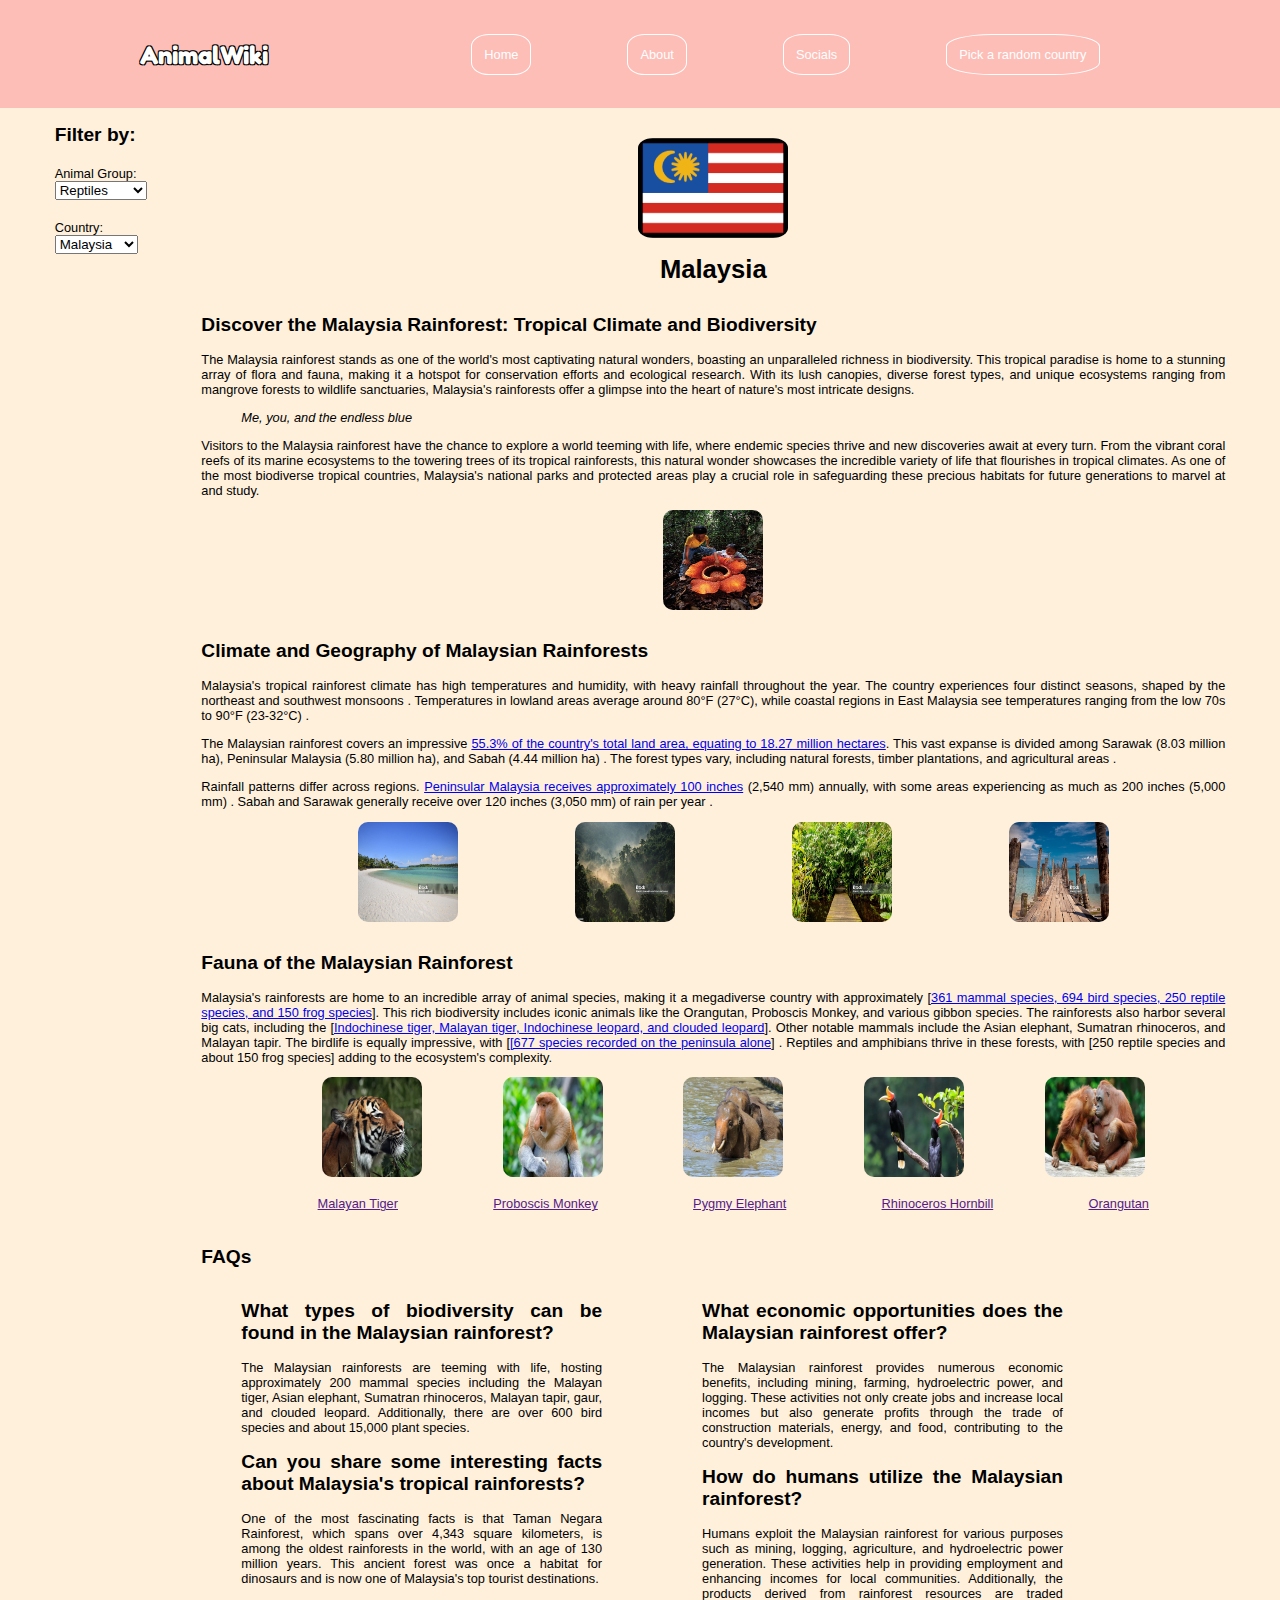
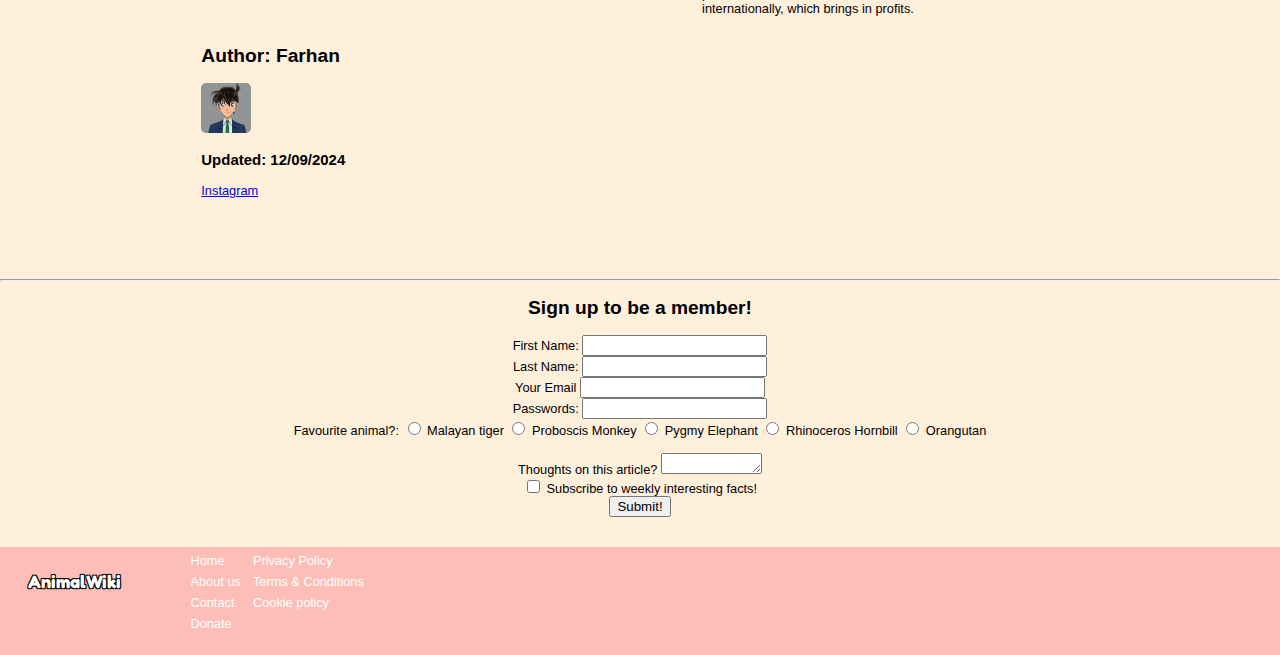
==== index.html @ 7eade527 "Update index.html" ====
<!DOCTYPE html>
<html lang="en">
<head>
    <link rel="stylesheet" href="styles.css">
    <script src="app.js"></script>
    <link href="https://fonts.googleapis.com/css2?family=Fredoka+One&display=swap" rel="stylesheet">
    <meta charset="UTF-8">
    <meta name="viewport" content="width=device-width, initial-scale=1.0">
    <!-- Website title -->
    <title>Malaysia's Amazing animals</title>
</head>
<body>
        <header id="main-header">
        <!-- contentpage -->
         <h1 id="logo">AnimalWiki</h1>
         <!-- <nav>
            <ul>
                <li>
                    <a href="">Home</a>
                </li>
                <li>
                    <a href="">About</a>
                </li>
                <li>
                    <a href="">Socials</a>
                </li>
            </ul>
         </nav> -->
         <nav>
            <ul id="nav-ul">
                <li><a href="" class="navbut">Home</a></li>
                <li><a href="" class="navbut">About</a></li>
                <li><a href="" class="navbut">Socials</a></li>
                <li><a href="" class="navbut">Pick a random country</a></li>
            </ul>
         </nav>
    </header>
    <main>
        <div id="main-content">
            <aside>
                <section>
                    <h2>Filter by:</h2>
                </section>
                <section id="sectionAG">
                    <!-- Filter by Animal group -->
                    <label for="AG">Animal Group:</label>
                    <select name="AG" id="AG">
                        <option value="Reptiles">Reptiles</option>
                        <option value="Mammals">Mammals</option>
                        <option value="Amphibians">Amphibians</option>
                        <option value="Birds">Birds</option>
                        <option value="Fish">Fish</option>
                    </select>
                </section>
                <section id="sectioncountries">
                    <!-- Filter by country -->
                    <label for="country">Country:</label>
                    <select name="country" id="countries">
                        <option value="Malaysia">Malaysia</option>
                        <option value="Indonesia">Indonesia</option>
                        <option value="Thailand">Thailand</option>
                        <option value="Cambodia">Cambodia</option>
                        <option value="Philipines">Philipines</option>
                    </select>
                </section>
            </aside>
            <div id="linebr">
                <header id="flagsection">
                    <img src="myflag.png" alt="Malaysian Flag" style="height: 100px;" width="150px" class="Flag">
                    <header>
                        <h1 id="Country">
                            Malaysia
                        </h1>
                    </header>
                </header>
                <!-- art1 -->
          <article id="art1">
              <header>
                  <!-- Article's header goes here -->
                  <h2> Discover the Malaysia Rainforest: Tropical Climate and Biodiversity </h2>
              </header>
              <main>
                  <!-- main -->
                   <p>The Malaysia rainforest stands as one of the world's most captivating natural wonders, boasting an unparalleled richness
                in biodiversity. This tropical paradise is home to a stunning array of flora and fauna, making it a hotspot for
                conservation efforts and ecological research. With its lush canopies, diverse forest types, and unique ecosystems
                ranging from mangrove forests to wildlife sanctuaries, Malaysia's rainforests offer a glimpse into the heart of nature's
                most intricate designs.</p>
                   <blockquote>
                      <cite> Me, you, and the endless blue </cite>
                   </blockquote>
                   <p>Visitors to the Malaysia rainforest have the chance to explore a world teeming with life, where endemic species thrive and new discoveries await at every turn. From the vibrant coral reefs of its marine ecosystems to the towering trees of its tropical rainforests, this natural wonder showcases the incredible variety of life that flourishes in tropical climates. As one of the most biodiverse tropical countries, Malaysia's national parks and protected areas play a crucial role in safeguarding these precious habitats for future generations to marvel at and study.</p>

                   <img src="rafflesia.jpg" alt="A pic of a rafflesia flower between two kids" class="rafflesia">
              </main>
          </article>
          <!-- art2 -->
          <article id="art2">
              <header>
                  <!-- Article's header goes here -->
                  <h2> Climate and Geography of Malaysian Rainforests </h2>
              </header>
              <main>
                  <!-- main -->
                   <p>Malaysia's tropical rainforest climate has high temperatures and humidity, with heavy rainfall throughout the year. The country experiences four distinct seasons, shaped by the northeast and southwest monsoons . Temperatures in lowland areas average around 80°F (27°C), while coastal regions in East Malaysia see temperatures ranging from the low 70s to 90°F (23-32°C) .</p>
                   <p>The Malaysian rainforest covers an impressive <a href="https://www.timbertradeportal.com/en/malaysia/78/country-context" target="_blank">55.3% of the country's total land area, equating to 18.27 million hectares</a>. This vast expanse is divided among Sarawak (8.03 million ha), Peninsular Malaysia (5.80 million ha), and Sabah (4.44 million ha) . The forest types vary, including natural forests, timber plantations, and agricultural areas .</p>
                   <p>Rainfall patterns differ across regions. <a href="https://www.britannica.com/place/Malaysia/Climate" target="_blank">Peninsular Malaysia receives approximately 100 inches</a> (2,540 mm) annually, with some areas experiencing as much as 200 inches (5,000 mm) . Sabah and Sarawak generally receive over 120 inches (3,050 mm) of rain per year .</p>
                   <ul id="pics">
                    <img src="beach.jpg" alt="Pic of a beach in Malaysia" style="height:100px;" width=100px" class="beach">
                    <img src="forest.jpg" alt="Pic of forest in Malaysia" style="height:100px;" width=100px" class="forest">
                    <img src="walkway.jpg" alt="Pic of a walkway to a beach in Malaysia" style="height:100px;" width=100px" class="walkway">
                    <img src="jetty.jpg" alt="Pic of jetty in Malaysia" style="height:100px;" width=100px" class="jetty">
                   </ul>
              </main>
          </article>
          <!-- art3 -->
          <article id="art3">
              <header>
                  <!-- Article's header goes here -->
                  <h2> Fauna of the Malaysian Rainforest </h2>
              </header>
              <main>
                  <!-- main -->
                   <p>Malaysia's rainforests are home to an incredible array of animal species, making it a megadiverse country with approximately [<a href="https://en.wikipedia.org/wiki/Wildlife_of_Malaysia" target="_blank">361 mammal species, 694 bird species, 250 reptile species, and 150 frog species</a>]. This rich biodiversity includes iconic animals like the Orangutan, Proboscis Monkey, and various gibbon species. The rainforests also harbor several big cats, including the [<a href="https://en.wikipedia.org/wiki/Wildlife_of_Malaysia" target="_blank">Indochinese tiger, Malayan tiger, Indochinese leopard, and clouded leopard</a>]. Other notable mammals include the Asian elephant, Sumatran rhinoceros, and Malayan tapir. The birdlife is equally impressive, with [<a href="https://en.wikipedia.org/wiki/Wildlife_of_Malaysia" target="_blank">[677 species recorded on the peninsula alone</a>] . Reptiles and amphibians thrive in these forests, with [250 reptile species and about 150 frog species] adding to the ecosystem's complexity.</p>
                   <ul id="fauna">
                    <img src="malayan_tiger.jpg" alt="Pic of the malayan tiger" style="height:100px;" width=100px" class="beach">
                    <img src="proboscis_monkey.png" alt="Pic of a proboscis monkey in Malaysia" style="height:100px;" width=100px" class="forest">
                    <img src="pygmy_elephants.jpg" alt="Pic of a pygmy elephant in Malaysia" style="height:100px;" width=100px" class="walkway">
                    <img src="rhinoceros_hornbill.jpg" alt="Pic of rhinoceros hornbills in Malaysia" style="height:100px;" width=100px" class="jetty">
                    <img src="orangutan.jpg" alt="Pic of an orangutan in Malaysia" style="height:100px;" width=100px" class="jetty">
                   </ul>
                   <nav>
                    <ul id="fauna-ul">
                        <li><a href="" class="Malayan Tiger">Malayan Tiger</a></li>
                        <li><a href="" class="Proboscis Monkey">Proboscis Monkey</a></li>
                        <li><a href="" class="Pygmy Elephant">Pygmy Elephant</a></li>
                        <li><a href="" class="Rhinoceros Hornbill">Rhinoceros Hornbill</a></li>
                        <li><a href="" class="Orangutan">Orangutan</a></li>
                    </ul>
                 </nav>
              </main>
              <!-- art4 -->
          <article id="art4">
            <section>
                <header>
                <!-- Article's header goes here -->
                <h2> FAQs </h2>
            </header>
            <main>
                <!-- main -->
                 <ul id="FAQ">
                    <div>
                    <h2>What types of biodiversity can be found in the Malaysian rainforest?</h2>
                 <p>The Malaysian rainforests are teeming with life, hosting approximately 200 mammal species including the Malayan tiger, Asian elephant, Sumatran rhinoceros, Malayan tapir, gaur, and clouded leopard. Additionally, there are over 600 bird species and about 15,000 plant species.</p>
                 <h2>Can you share some interesting facts about Malaysia's tropical rainforests?</h2>
                 <p>One of the most fascinating facts is that Taman Negara Rainforest, which spans over 4,343 square kilometers, is among the oldest rainforests in the world, with an age of 130 million years. This ancient forest was once a habitat for dinosaurs and is now one of Malaysia's top tourist destinations.</p>
                    </div>
                    <div>
                    <h2>What economic opportunities does the Malaysian rainforest offer?</h2>
                 <p>The Malaysian rainforest provides numerous economic benefits, including mining, farming, hydroelectric power, and logging. These activities not only create jobs and increase local incomes but also generate profits through the trade of construction materials, energy, and food, contributing to the country's development.</p>
                 <h2>How do humans utilize the Malaysian rainforest?</h2>
                 <p>Humans exploit the Malaysian rainforest for various purposes such as mining, logging, agriculture, and hydroelectric power generation. These activities help in providing employment and enhancing incomes for local communities. Additionally, the products derived from rainforest resources are traded internationally, which brings in profits.</p>
                    </div>
                 </ul>
                 
            </main>
              <footer id="Author">
                  <!-- footer -->
                   <h2>Author: Farhan </h2>
                   <img src="kudo.jpg" alt="Pic of Author" style="height: 50px;" width="50px">
                   <h3>Updated: 12/09/2024</h3>
                   <a href="https://www.youtube.com/watch?v=dQw4w9WgXcQ" target="_blank" id="ig">Instagram</a>
              </footer>
            </section>
            
          </article>
          </div>
        </div>
        <!-- mainhere -->
        <hr>
        <h2 id="h2form">Sign up to be a member!</h2>
        <form action="" method="">
            <label for="first_name">First Name:</label>
            <input type="text" id="first_name" name="first_name" required>
            <br>

            <label for="last_name">Last Name:</label>
            <input type="text" id="last_name" name="last_name" required>
            <br>
            <label for="email">Your Email </label>
            <input type="email" name="email" id="email">
            <br>

            <label for="password">Passwords:</label>
            <input type="password" name="password" id="password">
            <br>

            <label for="fav animal">Favourite animal?:</label>
            <input type="radio" name="fav animal" id="Malayan tiger" value="Malayan tiger">
            <label for="Malayan tiger">Malayan tiger</label>
            <input type="radio" name="fav animal" id="Proboscis Monkey" value="Proboscis Monkey">
            <label for="Proboscis Monkey">Proboscis Monkey</label>
            <input type="radio" name="fav animal" id="Pygmy Elephant" value="Pygmy Elephant">
            <label for="Pygmy Elephant">Pygmy Elephant</label>
            <input type="radio" name="fav animal" id="Rhinoceros Hornbill" value="Rhinoceros Hornbill">
            <label for="Rhinoceros Hornbill">Rhinoceros Hornbill</label>
            <input type="radio" name="fav animal" id="Orangutan" value="Orangutan">
            <label for="Orangutan">Orangutan</label>
            <br>


            <br>
            <label for="bio">Thoughts on this article?</label>
           <textarea name="bio" id="bio" cols="10" rows="1"></textarea>
            <br>

           <input type="checkbox" name="subscribe" id="subscribe">
           <label for="subscribe">Subscribe to weekly interesting facts!</label>
           <br>

           <input type="submit" value="Submit!">
            
        </form>
        <!-- <hr> -->
    </main>
    <footer>
        <!-- footerhere -->
         <h2 id="logo2">AnimalWiki</h2>
         <section>
            <nav>
                <ul id="footer-ul">
                    <div>
                        <li><a href="">Home</a></li>
                        <li><a href="">About us</a></li>
                        <li><a href="">Contact</a></li>
                        <li><a href="">Donate</a></li>
                    </div>
                    <div>
                        <li><a href="">Privacy Policy</a></li>
                        <li><a href="">Terms & Conditions</a></li>
                        <li><a href="">Cookie policy</a></li>
                    </div> 
                </ul>
            </nav>
         </section>
    </footer>
</body>
</html>
---- styles.css ----
/* Head */
/* Change content's looks */
body{
    font-size: 1vw;
    font-family: Arial, Helvetica, sans-serif;
    margin: 0px
}

/* change logo font */
#logo {
    margin: 0px;
    padding: 8px;
    font-family: "Fredoka One", sans-serif;
    width: 8%;
    text-shadow:
    1px 1px 0px black, /*bottom right shadow */
    -1px 1px 0px black, /*bottom left shadow */
    1px -1px 0px black, /*top right shadow */
    -1px -1px 0px black; /*top right shadow */
}

/* change header background colour */
body > header {
    background-color:rgb(252, 190, 183);
    color: rgb(255, 255, 255);
}

/* Insert flexbox for parent header */
#main-header{
    display: flex;
    height: 12vh;
    align-items: center;
    justify-content: space-evenly;
}

/* insert flexbox on parent ul tag */
#nav-ul{
    display: flex;
}

#nav-ul > li {
    padding: 32px;
    margin: 16px;
}

/* removing bullet points from links */
body > header > nav > ul {
    list-style: none;
    text-decoration: none;
}

/* removing underline from links */
.navbut {
    color: white;
    text-decoration: none;
    padding: 12px;
    border: 1px solid white;
    border-radius: 30%;
}


#AG {
    display: flex;
}


#sectionAG {
    margin-top: 20px;
}


#sectioncountries {
    margin-top: 20px;
}

#countries {
    display: flex;
}


#flagsection {
    margin-top: 30px;
    margin-bottom: 30px;
}

.Flag {
    display: block;
    margin-left: auto;
    margin-right: auto;
}


#Country {
    text-align: center;
}


/* Body */
/* Centering the article */
body {
    background-color: rgb(255, 240, 220);
}


body > main article {
    width: 70%;
    margin: auto;
}


#main-content {
    display: flex;
    justify-content: space-evenly;
}

#main-content > div {
    width: 80%;
}

#linebr {
    margin-bottom: 20px;
}

/* Articles */
#art1 {
    width: 100%;
    text-align: justify;
    text-justify: inter-word;
}

/* centering image in article 1 */
.rafflesia {
    display: block;
    height: 100px;
    width: 100px;
    margin-left: auto;
    margin-right: auto;
}


#pics {
    display: flex;
    align-items: center;
    justify-content: space-evenly
}


#fauna {
    display: flex;
    align-items: center;
    justify-content: space-evenly
}


#fauna-ul{
    display: flex;
    align-items: center;
    justify-content: space-evenly;
}

#fauna-ul > li {
    padding: 3px;
    margin: 16px;
    list-style: none;
    text-decoration: none;
}


/* .beach {  
    display: block;
    height: 50px;
    width: 50px;
    margin-left: auto;
    margin-right: auto
}


.forest {
    display: block;
    height: 50px;
    width: 50px;
    margin-left: auto;
    margin-right: auto;
}


.walkway {
    display: block;
    height: 50px;
    width: 50px;
    margin-left: auto;
    margin-right: auto;
}

.jetty {
    display: block;
    height: 50px;
    width: 50px;
    margin-left: auto;
    margin-right: auto;
}*/


#art2 {
    width: 100%;
    text-align: justify;
    text-justify: inter-word;
    margin-top: 30px;
    margin-bottom: 30px;
}


#art3 {
    width: 100%;
    text-align: justify;
    text-justify: inter-word;
}


#art4 {
    width: 100%;
    text-align: justify;
    text-justify: inter-word;
}


/* FAQ */
#FAQ {
    display: flex;
    list-style: none;
    width: 90%;
}


#FAQ > div{
    margin-right: 100px;
    width: 50%;
}

#Author {
    margin-bottom: 100px;
}


/* Separating FAQs individually */
/*#no1{
    margin-right: 100px;
    width: 50%;
}

#no2{
    margin-left: 100px;
    width: 50%;
}*/


/* Foot */
footer {
    height: 12vh;
    font-size: 1vw;
}


/* adding background colour to footer */
body > footer{
    background-color:rgb(252, 190, 183);
    color: rgb(255, 255, 255);
    display: flex;
}


footer > h2 {
    text-align: left;
}


/* aligning the form center */
form {
    text-align: center;
    margin-bottom: 30px;
}

/* aligning the form's header center */
#h2form { 
    text-align: center;
}

/* removing margins from list */
ul{
    margin: 0px;
}

img {
    border-radius: 10%;
}

/* insert footer flexbox */

#footer-ul {
    display: flex;
    list-style: none;
}

#footer-ul > div > li {
    margin-left: 12px;
    margin-top: 6px;
}

#footer-ul > div > li > a{
    color: white;
    text-decoration: none;
}


#logo2 {
    font-size: 18px;
    margin-left: 20px;
    /* margin: 0px; */
    padding: 8px;
    font-family: "Fredoka One", sans-serif;
    width: 8%;
    text-shadow:
    1px 1px 0px black, /*bottom right shadow */
    -1px 1px 0px black, /*bottom left shadow */
    1px -1px 0px black, /*top right shadow */
    -1px -1px 0px black; /*top right shadow */
}
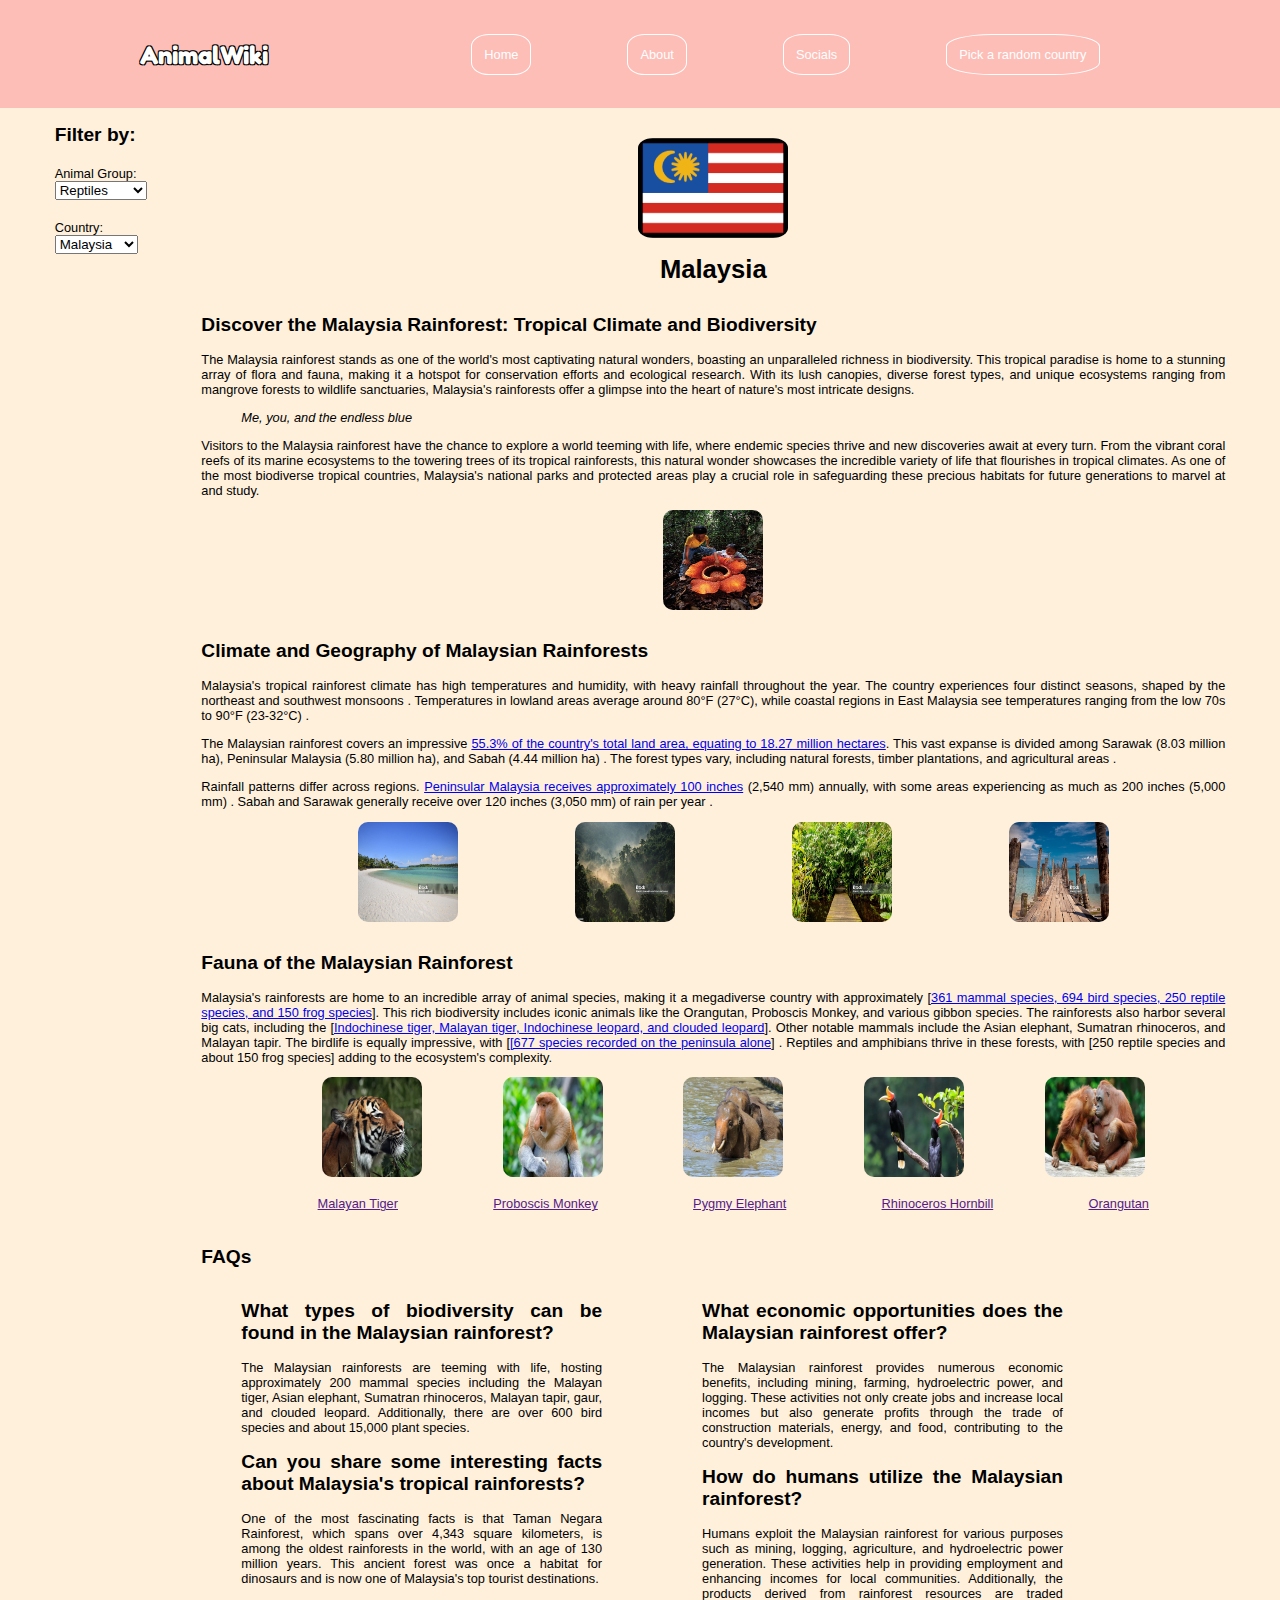
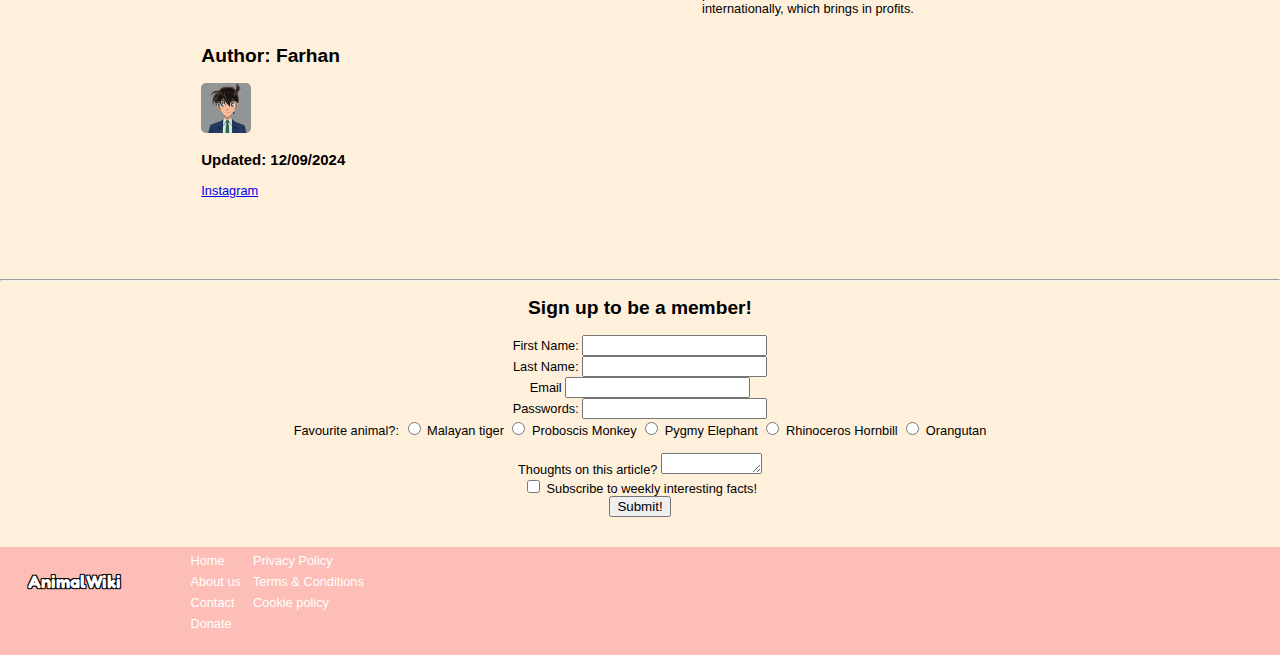
==== commit 087e0f32: "Update index.html" ====
--- a/index.html
+++ b/index.html
@@ -187,7 +187,7 @@
             <label for="last_name">Last Name:</label>
             <input type="text" id="last_name" name="last_name" required>
             <br>
-            <label for="email">Your Email </label>
+            <label for="email">Email</label>
             <input type="email" name="email" id="email">
             <br>
 
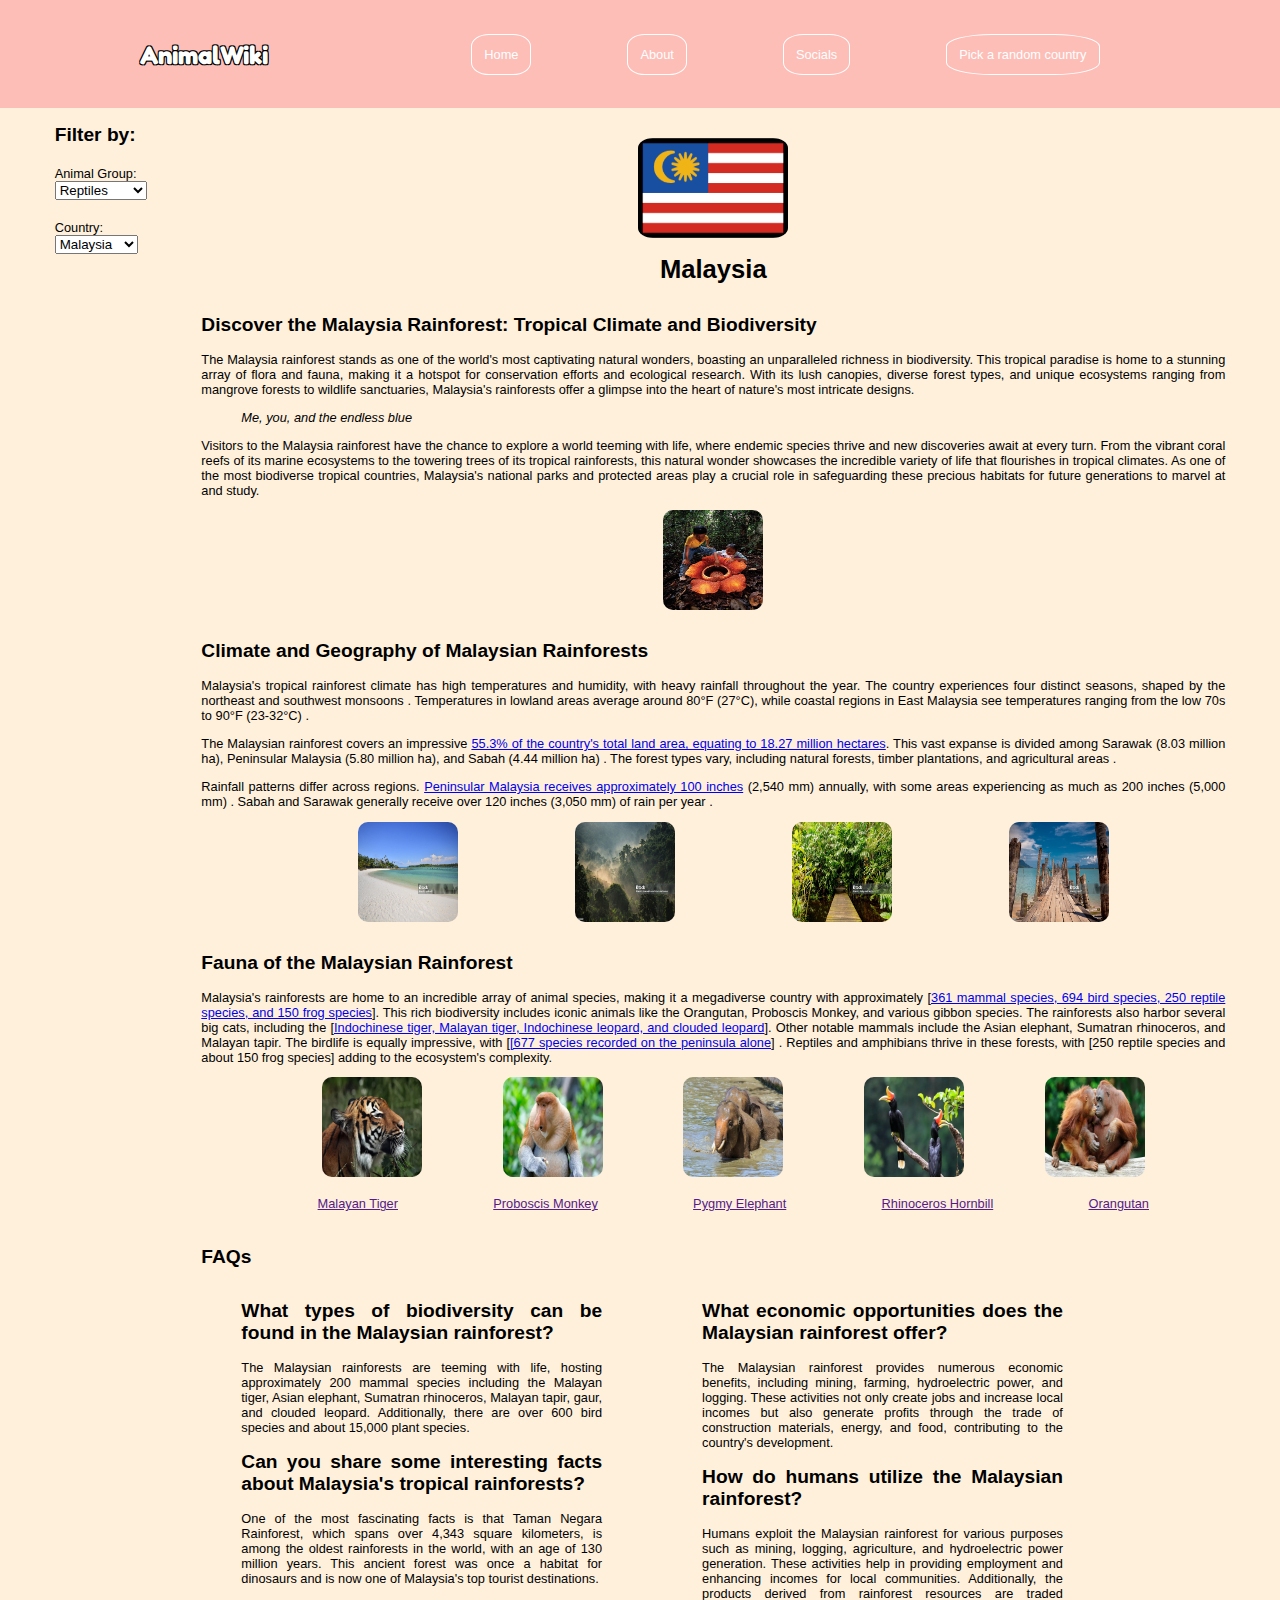
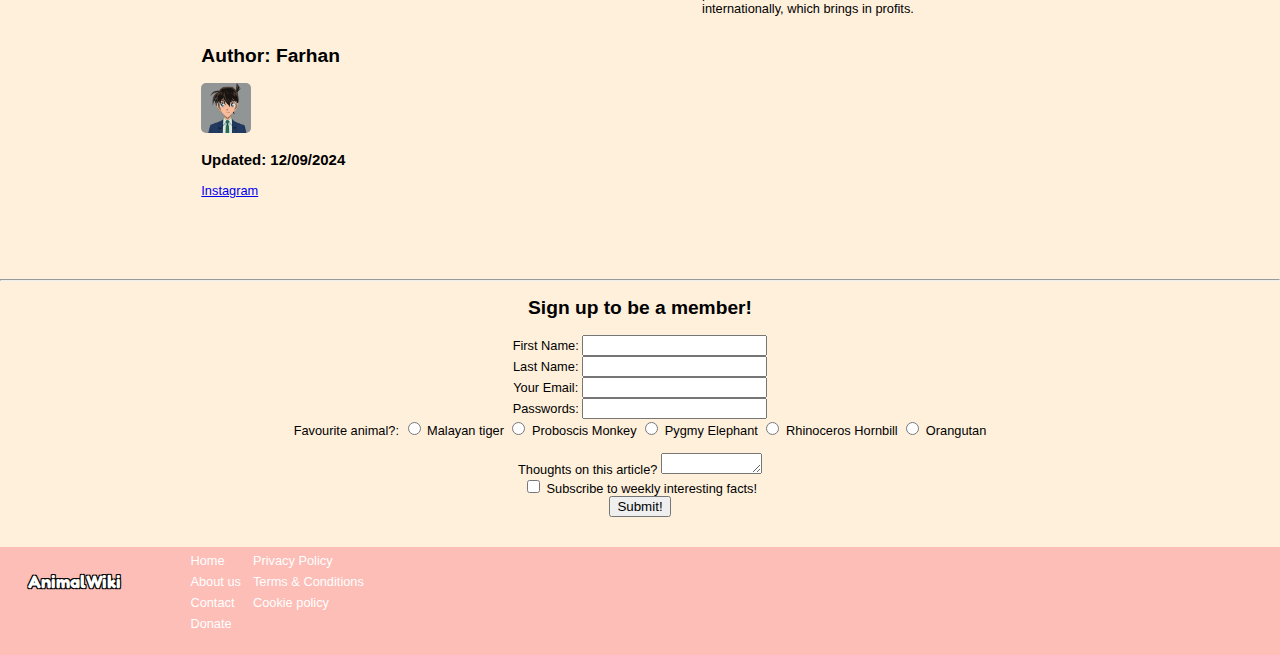
==== commit 9a09e590: "Update index.html" ====
--- a/index.html
+++ b/index.html
@@ -187,7 +187,7 @@
             <label for="last_name">Last Name:</label>
             <input type="text" id="last_name" name="last_name" required>
             <br>
-            <label for="email">Email</label>
+            <label for="email">Your Email:</label>
             <input type="email" name="email" id="email">
             <br>
 
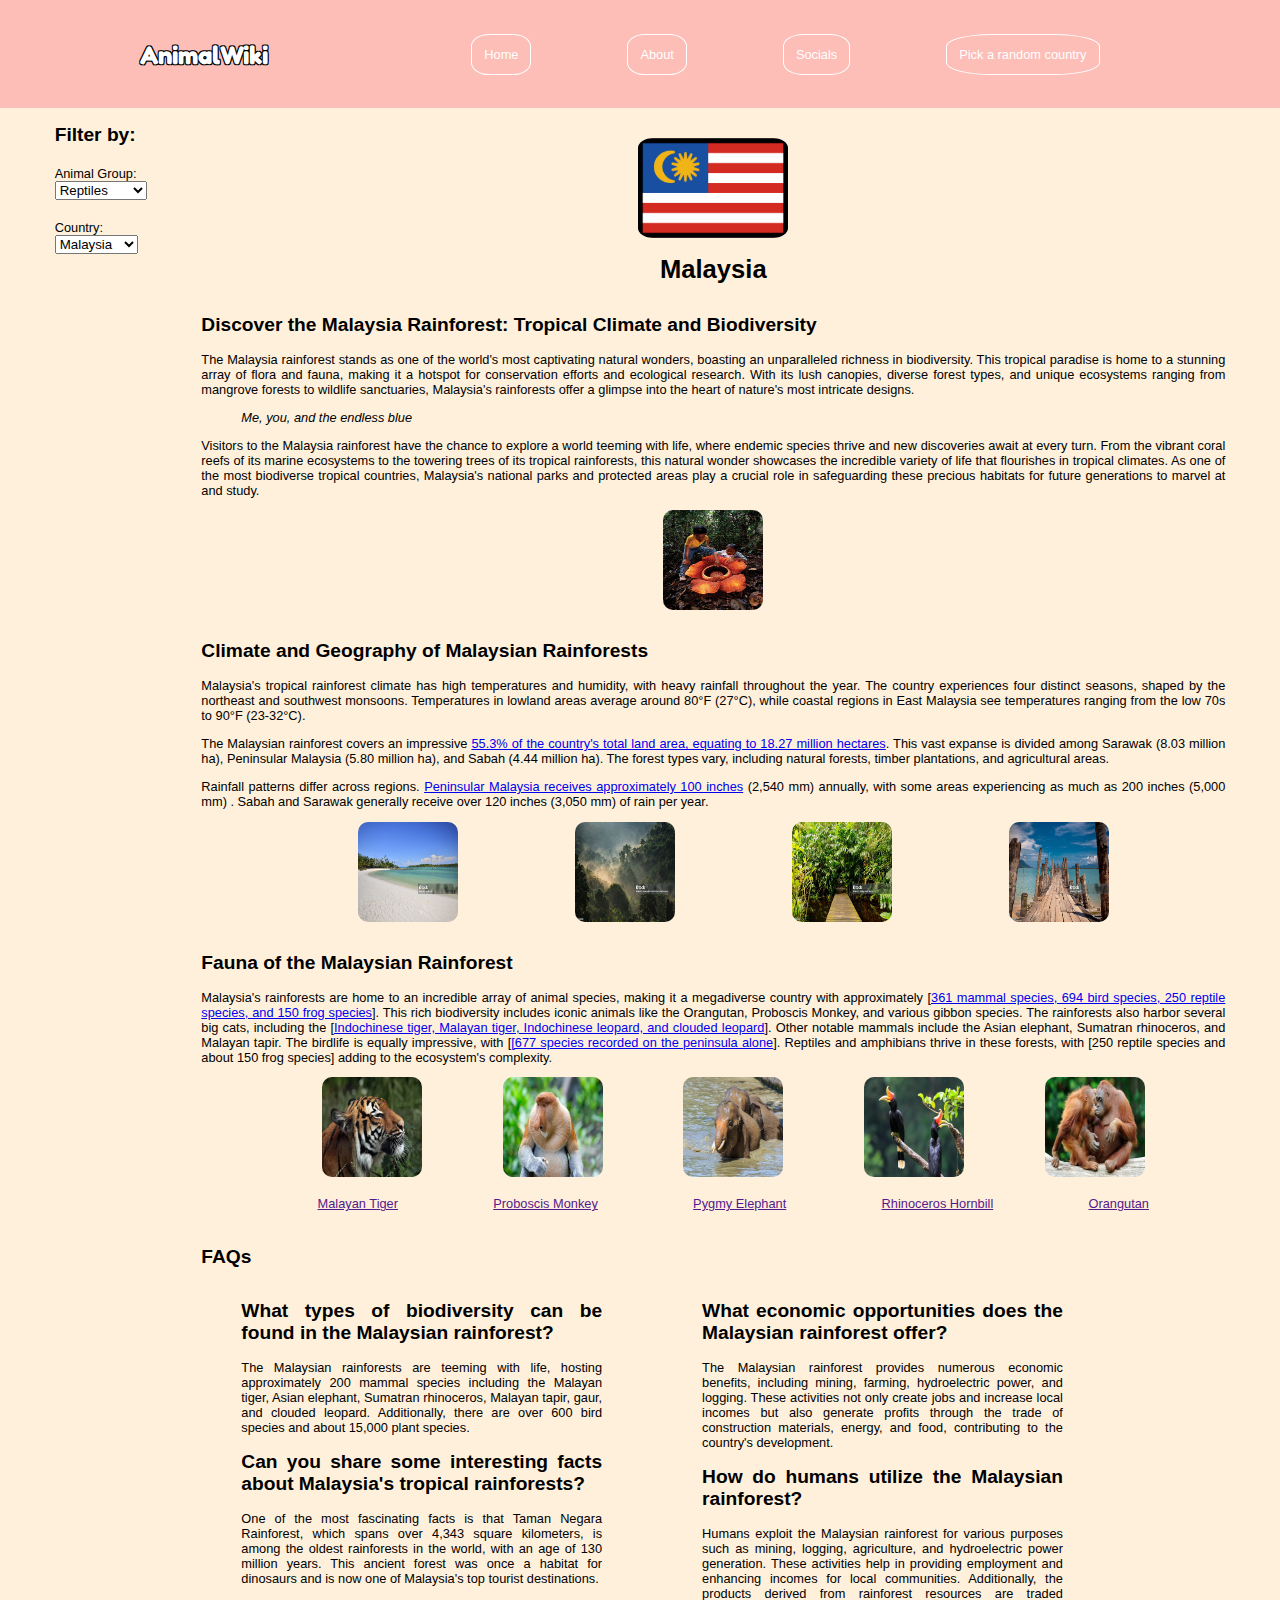
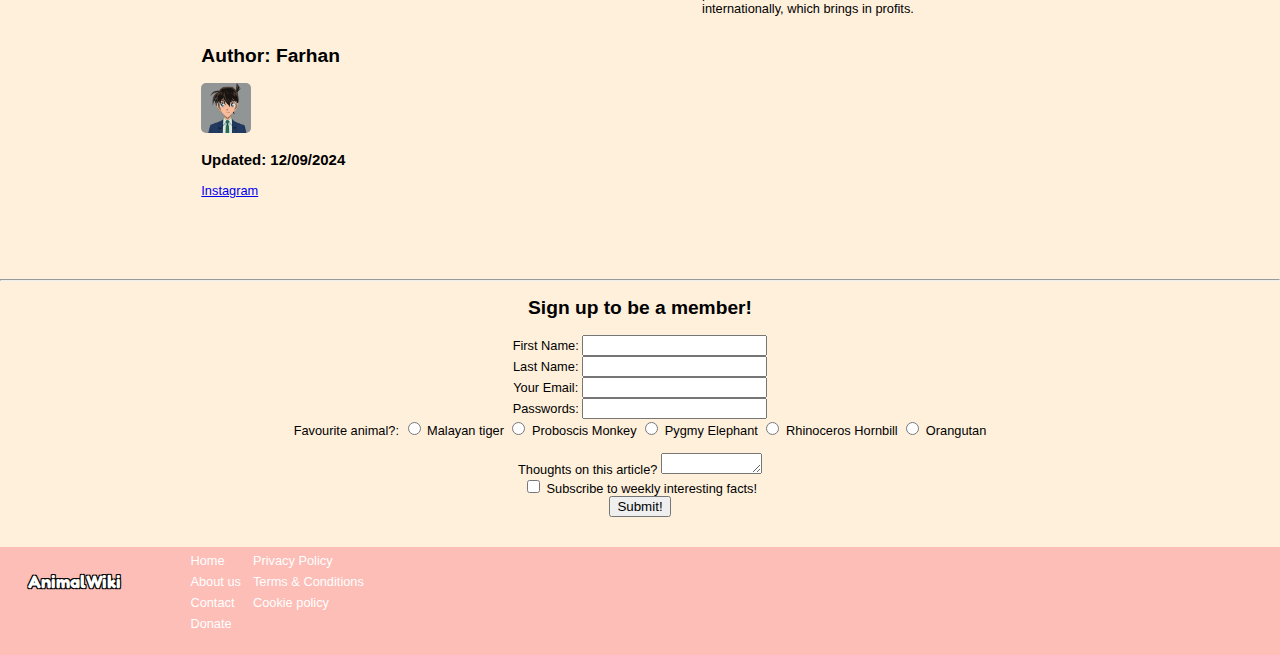
==== commit a3d8656c: "Update index.html" ====
--- a/index.html
+++ b/index.html
@@ -102,9 +102,9 @@
               </header>
               <main>
                   <!-- main -->
-                   <p>Malaysia's tropical rainforest climate has high temperatures and humidity, with heavy rainfall throughout the year. The country experiences four distinct seasons, shaped by the northeast and southwest monsoons . Temperatures in lowland areas average around 80°F (27°C), while coastal regions in East Malaysia see temperatures ranging from the low 70s to 90°F (23-32°C) .</p>
-                   <p>The Malaysian rainforest covers an impressive <a href="https://www.timbertradeportal.com/en/malaysia/78/country-context" target="_blank">55.3% of the country's total land area, equating to 18.27 million hectares</a>. This vast expanse is divided among Sarawak (8.03 million ha), Peninsular Malaysia (5.80 million ha), and Sabah (4.44 million ha) . The forest types vary, including natural forests, timber plantations, and agricultural areas .</p>
-                   <p>Rainfall patterns differ across regions. <a href="https://www.britannica.com/place/Malaysia/Climate" target="_blank">Peninsular Malaysia receives approximately 100 inches</a> (2,540 mm) annually, with some areas experiencing as much as 200 inches (5,000 mm) . Sabah and Sarawak generally receive over 120 inches (3,050 mm) of rain per year .</p>
+                   <p>Malaysia's tropical rainforest climate has high temperatures and humidity, with heavy rainfall throughout the year. The country experiences four distinct seasons, shaped by the northeast and southwest monsoons. Temperatures in lowland areas average around 80°F (27°C), while coastal regions in East Malaysia see temperatures ranging from the low 70s to 90°F (23-32°C).</p>
+                   <p>The Malaysian rainforest covers an impressive <a href="https://www.timbertradeportal.com/en/malaysia/78/country-context" target="_blank">55.3% of the country's total land area, equating to 18.27 million hectares</a>. This vast expanse is divided among Sarawak (8.03 million ha), Peninsular Malaysia (5.80 million ha), and Sabah (4.44 million ha). The forest types vary, including natural forests, timber plantations, and agricultural areas.</p>
+                   <p>Rainfall patterns differ across regions. <a href="https://www.britannica.com/place/Malaysia/Climate" target="_blank">Peninsular Malaysia receives approximately 100 inches</a> (2,540 mm) annually, with some areas experiencing as much as 200 inches (5,000 mm) . Sabah and Sarawak generally receive over 120 inches (3,050 mm) of rain per year.</p>
                    <ul id="pics">
                     <img src="beach.jpg" alt="Pic of a beach in Malaysia" style="height:100px;" width=100px" class="beach">
                     <img src="forest.jpg" alt="Pic of forest in Malaysia" style="height:100px;" width=100px" class="forest">
@@ -121,7 +121,7 @@
               </header>
               <main>
                   <!-- main -->
-                   <p>Malaysia's rainforests are home to an incredible array of animal species, making it a megadiverse country with approximately [<a href="https://en.wikipedia.org/wiki/Wildlife_of_Malaysia" target="_blank">361 mammal species, 694 bird species, 250 reptile species, and 150 frog species</a>]. This rich biodiversity includes iconic animals like the Orangutan, Proboscis Monkey, and various gibbon species. The rainforests also harbor several big cats, including the [<a href="https://en.wikipedia.org/wiki/Wildlife_of_Malaysia" target="_blank">Indochinese tiger, Malayan tiger, Indochinese leopard, and clouded leopard</a>]. Other notable mammals include the Asian elephant, Sumatran rhinoceros, and Malayan tapir. The birdlife is equally impressive, with [<a href="https://en.wikipedia.org/wiki/Wildlife_of_Malaysia" target="_blank">[677 species recorded on the peninsula alone</a>] . Reptiles and amphibians thrive in these forests, with [250 reptile species and about 150 frog species] adding to the ecosystem's complexity.</p>
+                   <p>Malaysia's rainforests are home to an incredible array of animal species, making it a megadiverse country with approximately [<a href="https://en.wikipedia.org/wiki/Wildlife_of_Malaysia" target="_blank">361 mammal species, 694 bird species, 250 reptile species, and 150 frog species</a>]. This rich biodiversity includes iconic animals like the Orangutan, Proboscis Monkey, and various gibbon species. The rainforests also harbor several big cats, including the [<a href="https://en.wikipedia.org/wiki/Wildlife_of_Malaysia" target="_blank">Indochinese tiger, Malayan tiger, Indochinese leopard, and clouded leopard</a>]. Other notable mammals include the Asian elephant, Sumatran rhinoceros, and Malayan tapir. The birdlife is equally impressive, with [<a href="https://en.wikipedia.org/wiki/Wildlife_of_Malaysia" target="_blank">[677 species recorded on the peninsula alone</a>]. Reptiles and amphibians thrive in these forests, with [250 reptile species and about 150 frog species] adding to the ecosystem's complexity.</p>
                    <ul id="fauna">
                     <img src="malayan_tiger.jpg" alt="Pic of the malayan tiger" style="height:100px;" width=100px" class="beach">
                     <img src="proboscis_monkey.png" alt="Pic of a proboscis monkey in Malaysia" style="height:100px;" width=100px" class="forest">
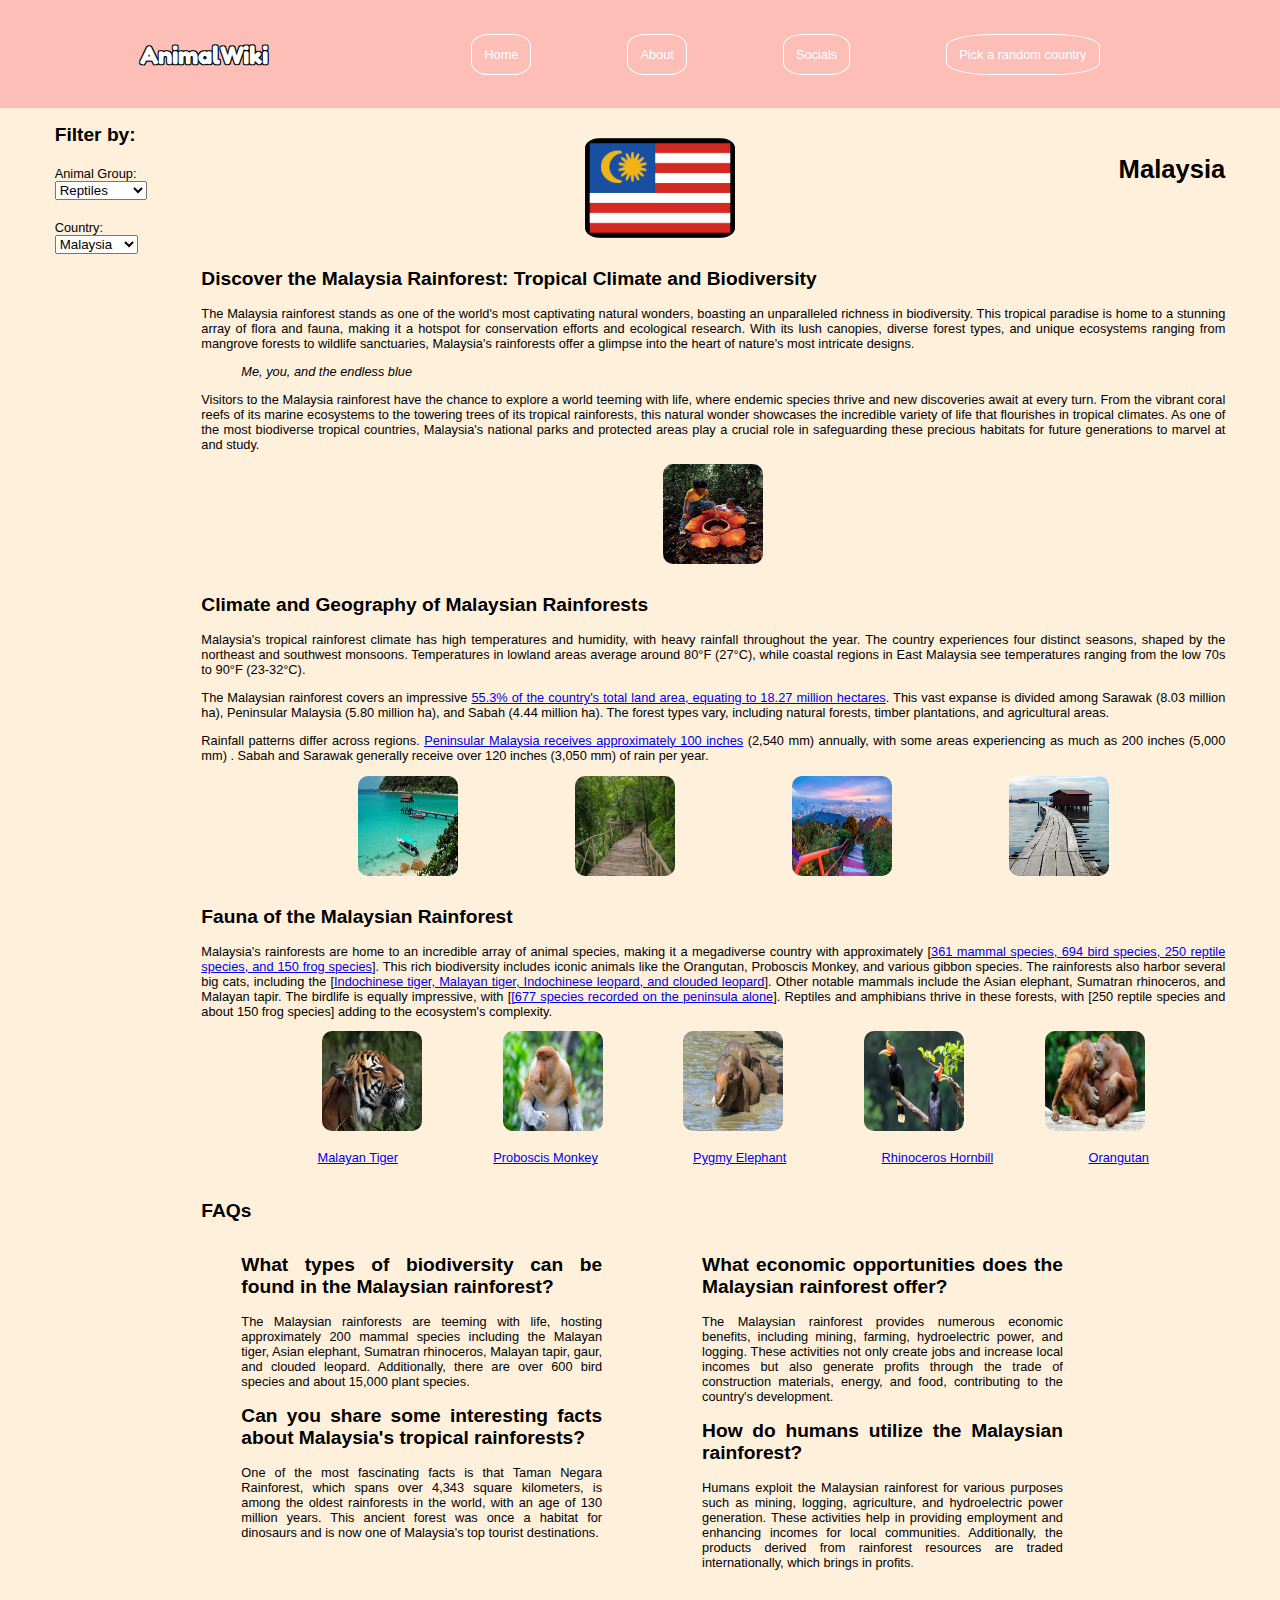
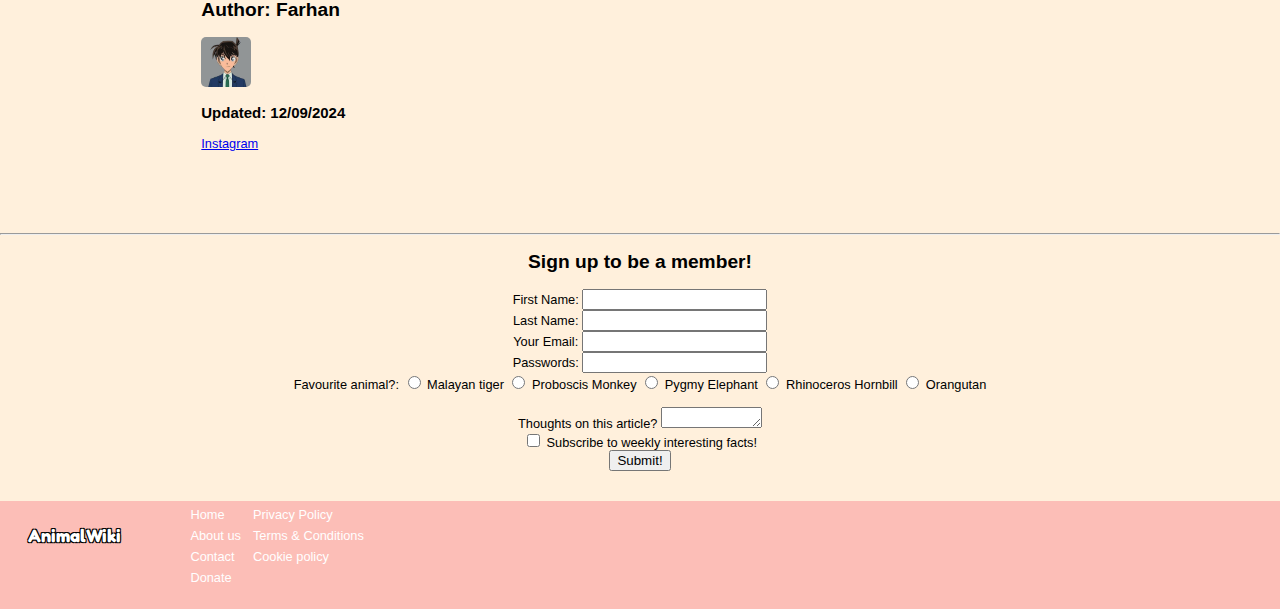
==== commit fcb6379e: "Majorupdate" ====
--- a/index.html
+++ b/index.html
@@ -28,9 +28,9 @@
          </nav> -->
          <nav>
             <ul id="nav-ul">
-                <li><a href="" class="navbut">Home</a></li>
-                <li><a href="" class="navbut">About</a></li>
-                <li><a href="" class="navbut">Socials</a></li>
+                <li><a href="home.html" class="navbut">Home</a></li>
+                <li><a href="about.html" class="navbut">About</a></li>
+                <li><a href="socials.html" class="navbut">Socials</a></li>
                 <li><a href="" class="navbut">Pick a random country</a></li>
             </ul>
          </nav>
@@ -56,7 +56,7 @@
                     <!-- Filter by country -->
                     <label for="country">Country:</label>
                     <select name="country" id="countries">
-                        <option value="Malaysia">Malaysia</option>
+                        <option href="index.html" value="Malaysia">Malaysia</option>
                         <option value="Indonesia">Indonesia</option>
                         <option value="Thailand">Thailand</option>
                         <option value="Cambodia">Cambodia</option>
@@ -131,11 +131,11 @@
                    </ul>
                    <nav>
                     <ul id="fauna-ul">
-                        <li><a href="" class="Malayan Tiger">Malayan Tiger</a></li>
-                        <li><a href="" class="Proboscis Monkey">Proboscis Monkey</a></li>
-                        <li><a href="" class="Pygmy Elephant">Pygmy Elephant</a></li>
-                        <li><a href="" class="Rhinoceros Hornbill">Rhinoceros Hornbill</a></li>
-                        <li><a href="" class="Orangutan">Orangutan</a></li>
+                        <li><a href="MalayanTiger.html" class="Malayan Tiger">Malayan Tiger</a></li>
+                        <li><a href="ProboscisMonkey.html" class="Proboscis Monkey">Proboscis Monkey</a></li>
+                        <li><a href="PygmyElephants.html" class="Pygmy Elephant">Pygmy Elephant</a></li>
+                        <li><a href="RhinocerosHornbill.html" class="Rhinoceros Hornbill">Rhinoceros Hornbill</a></li>
+                        <li><a href="Orangutan.html" class="Orangutan">Orangutan</a></li>
                     </ul>
                  </nav>
               </main>
@@ -230,8 +230,8 @@
             <nav>
                 <ul id="footer-ul">
                     <div>
-                        <li><a href="">Home</a></li>
-                        <li><a href="">About us</a></li>
+                        <li><a href="home.html">Home</a></li>
+                        <li><a href="about.html">About us</a></li>
                         <li><a href="">Contact</a></li>
                         <li><a href="">Donate</a></li>
                     </div>
--- a/styles.css
+++ b/styles.css
@@ -79,6 +79,7 @@
 
 
 #flagsection {
+    display: flex;
     margin-top: 30px;
     margin-bottom: 30px;
 }
@@ -87,6 +88,39 @@
     display: block;
     margin-left: auto;
     margin-right: auto;
+}
+
+#flagnav {
+    display: flex;
+}
+
+
+.relatedsingle {
+    display: block;
+    font-size: 22px;
+    font-weight: 700;
+    color: rgb(252, 190, 183);
+    line-height: 1.3;
+    font-family: "Fredoka One", sans-serif;
+    text-transform: uppercase;
+    text-align: left;
+    padding: .5rem 1rem;
+    border-left: 15px solid rgb(252, 190, 183);
+}
+
+
+#flag-ul{
+    display: flex;
+    align-items: center;
+    justify-content: space-evenly;
+}
+
+
+#flag-ul > li {
+    padding: 3px;
+    margin-right: 50px;
+    list-style: none;
+    text-decoration: none;
 }
 
 
@@ -218,6 +252,27 @@
 
 
 #art4 {
+    width: 100%;
+    text-align: justify;
+    text-justify: inter-word;
+}
+
+
+#art5 {
+    width: 100%;
+    text-align: justify;
+    text-justify: inter-word;
+}
+
+
+#art6 {
+    width: 100%;
+    text-align: justify;
+    text-justify: inter-word;
+}
+
+
+#art7 {
     width: 100%;
     text-align: justify;
     text-justify: inter-word;
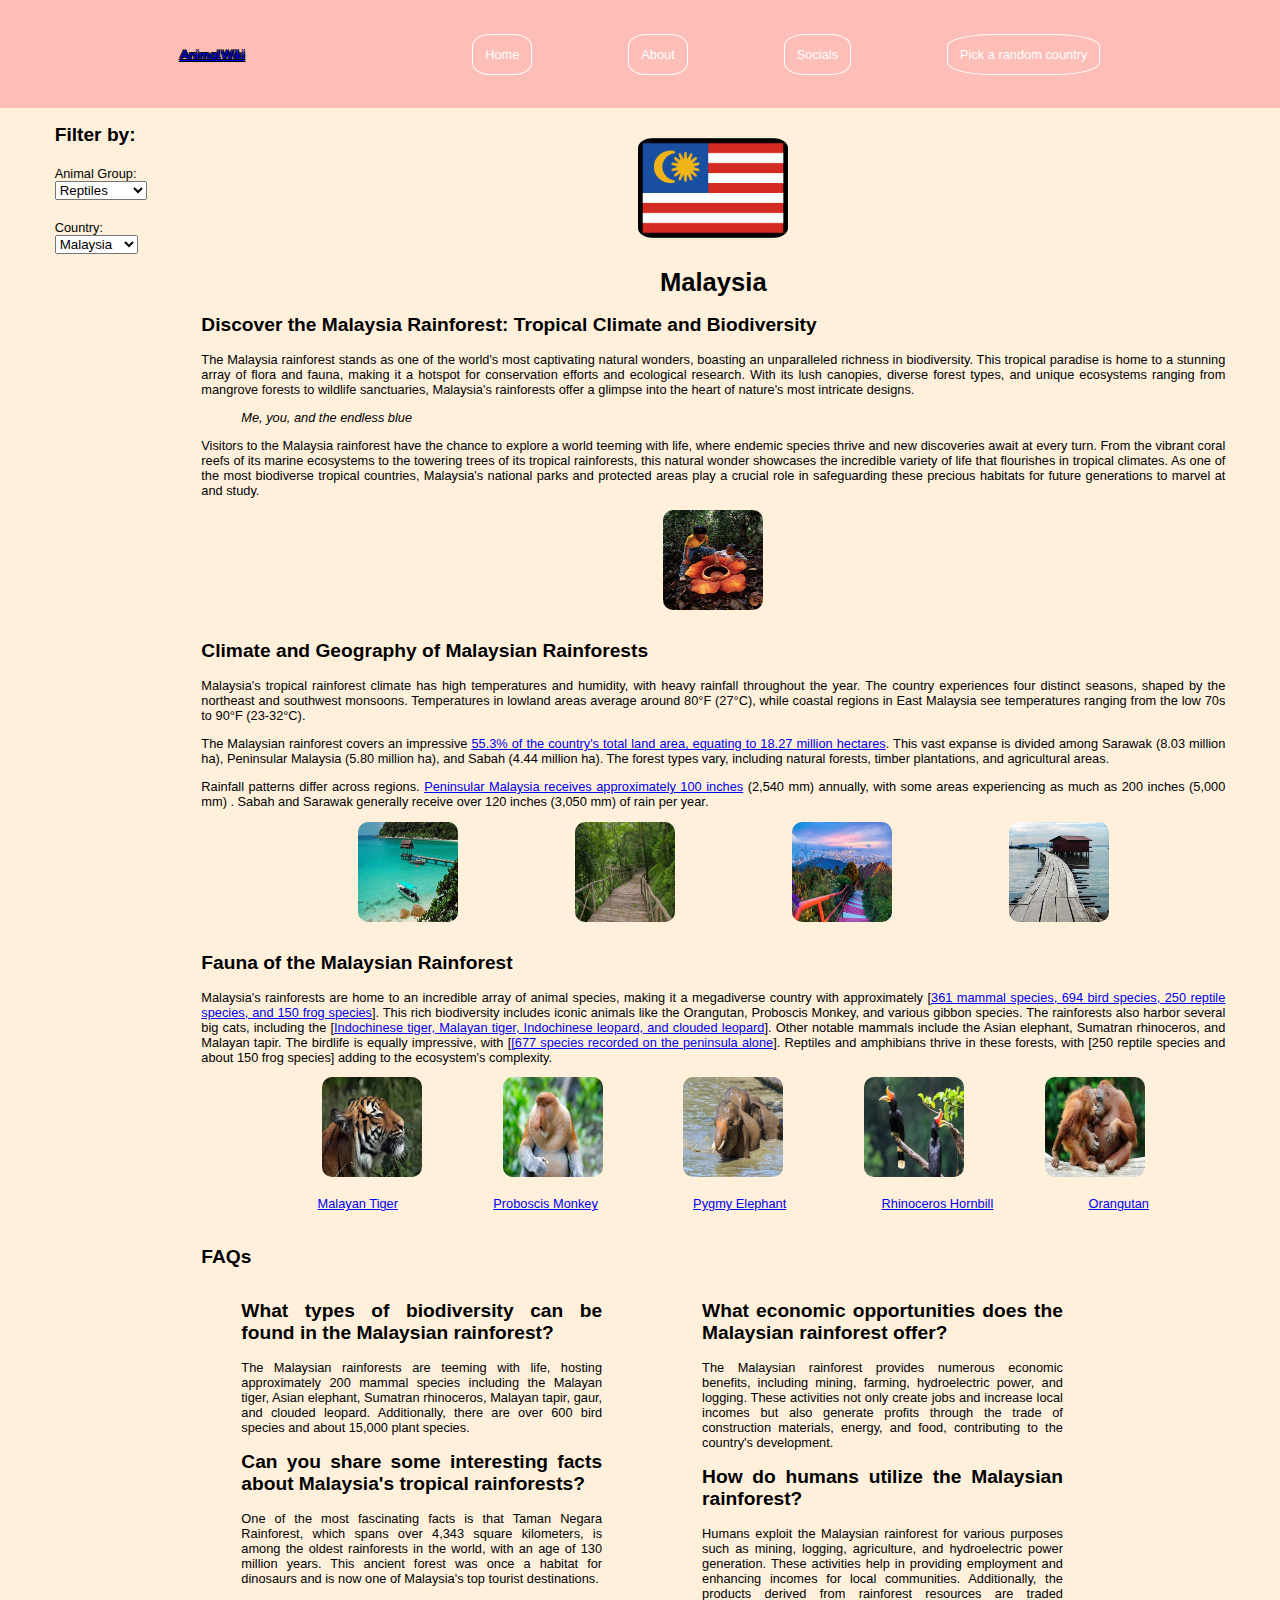
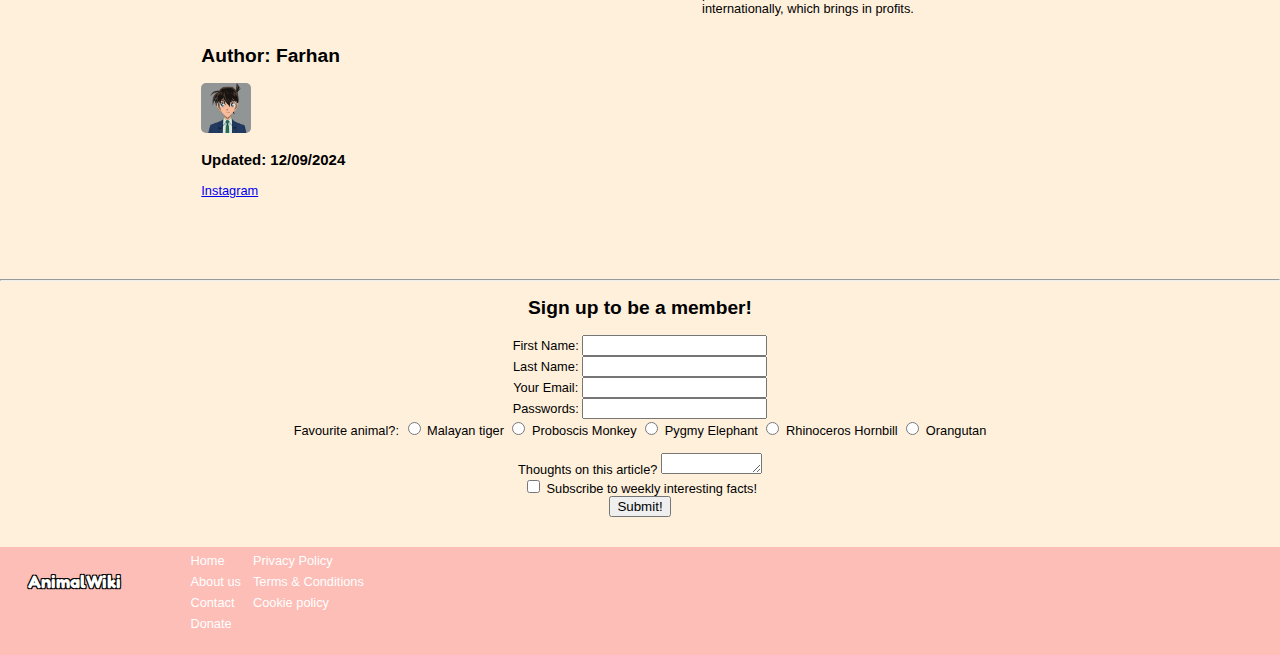
==== commit f9f483ef: "Added js for "Pick a random country"" ====
--- a/index.html
+++ b/index.html
@@ -12,7 +12,17 @@
 <body>
         <header id="main-header">
         <!-- contentpage -->
-         <h1 id="logo">AnimalWiki</h1>
+         <!-- <h1 href="home.html" id="logo">AnimalWiki</h1> -->
+        <nav>
+            <ul>
+                <li>
+                    <a
+                        h1 href="home.html" id="logo">AnimalWiki</h1>
+                    </a>
+                </li>
+            </ul>
+        </nav>
+
          <!-- <nav>
             <ul>
                 <li>
@@ -31,7 +41,7 @@
                 <li><a href="home.html" class="navbut">Home</a></li>
                 <li><a href="about.html" class="navbut">About</a></li>
                 <li><a href="socials.html" class="navbut">Socials</a></li>
-                <li><a href="" class="navbut">Pick a random country</a></li>
+                <li><a href="#" onclick="randomPage()" class="navbut">Pick a random country</a></li>
             </ul>
          </nav>
     </header>
@@ -67,11 +77,11 @@
             <div id="linebr">
                 <header id="flagsection">
                     <img src="myflag.png" alt="Malaysian Flag" style="height: 100px;" width="150px" class="Flag">
-                    <header>
-                        <h1 id="Country">
-                            Malaysia
-                        </h1>
-                    </header>
+                </header>
+                <header>
+                    <h1 id="Country">
+                        Malaysia
+                    </h1>
                 </header>
                 <!-- art1 -->
           <article id="art1">
--- a/styles.css
+++ b/styles.css
@@ -77,6 +77,10 @@
     display: flex;
 }
 
+
+#country {
+    display: flex;
+}
 
 #flagsection {
     display: flex;
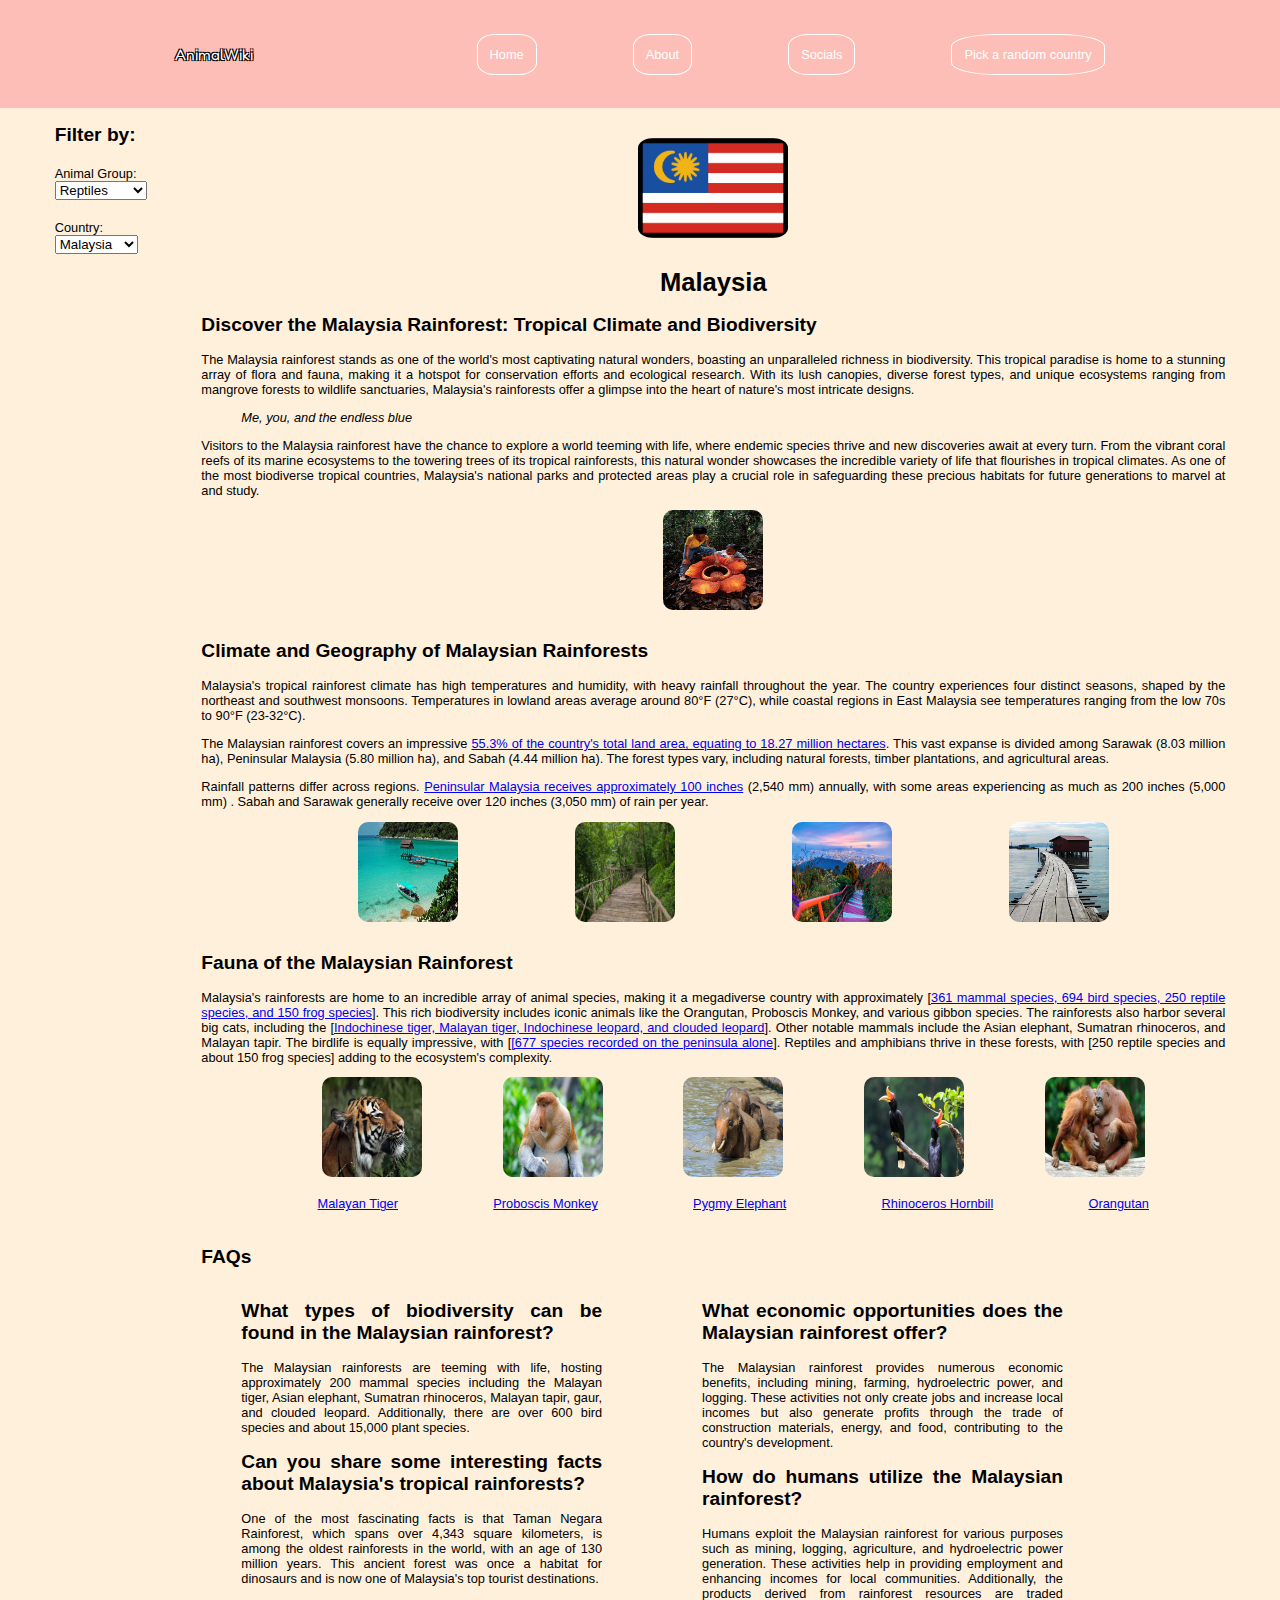
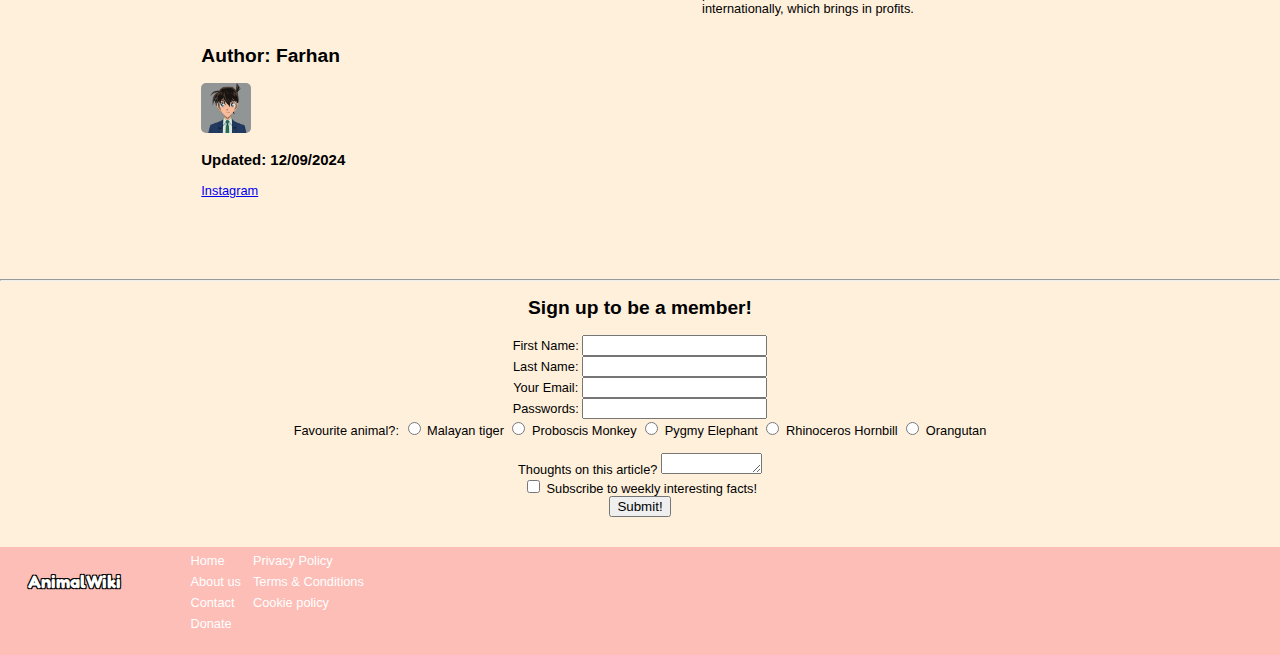
==== commit cce135c2: "fixed index logo nav" ====
--- a/index.html
+++ b/index.html
@@ -17,7 +17,8 @@
             <ul>
                 <li>
                     <a
-                        h1 href="home.html" id="logo">AnimalWiki</h1>
+                        href="home.html" id="logo"
+                            <h1>AnimalWiki</h1>
                     </a>
                 </li>
             </ul>
--- a/styles.css
+++ b/styles.css
@@ -17,6 +17,10 @@
     -1px 1px 0px black, /*bottom left shadow */
     1px -1px 0px black, /*top right shadow */
     -1px -1px 0px black; /*top right shadow */
+    text-decoration: none;
+    color: inherit;
+    align-items: center;
+    font-size: larger;
 }
 
 /* change header background colour */
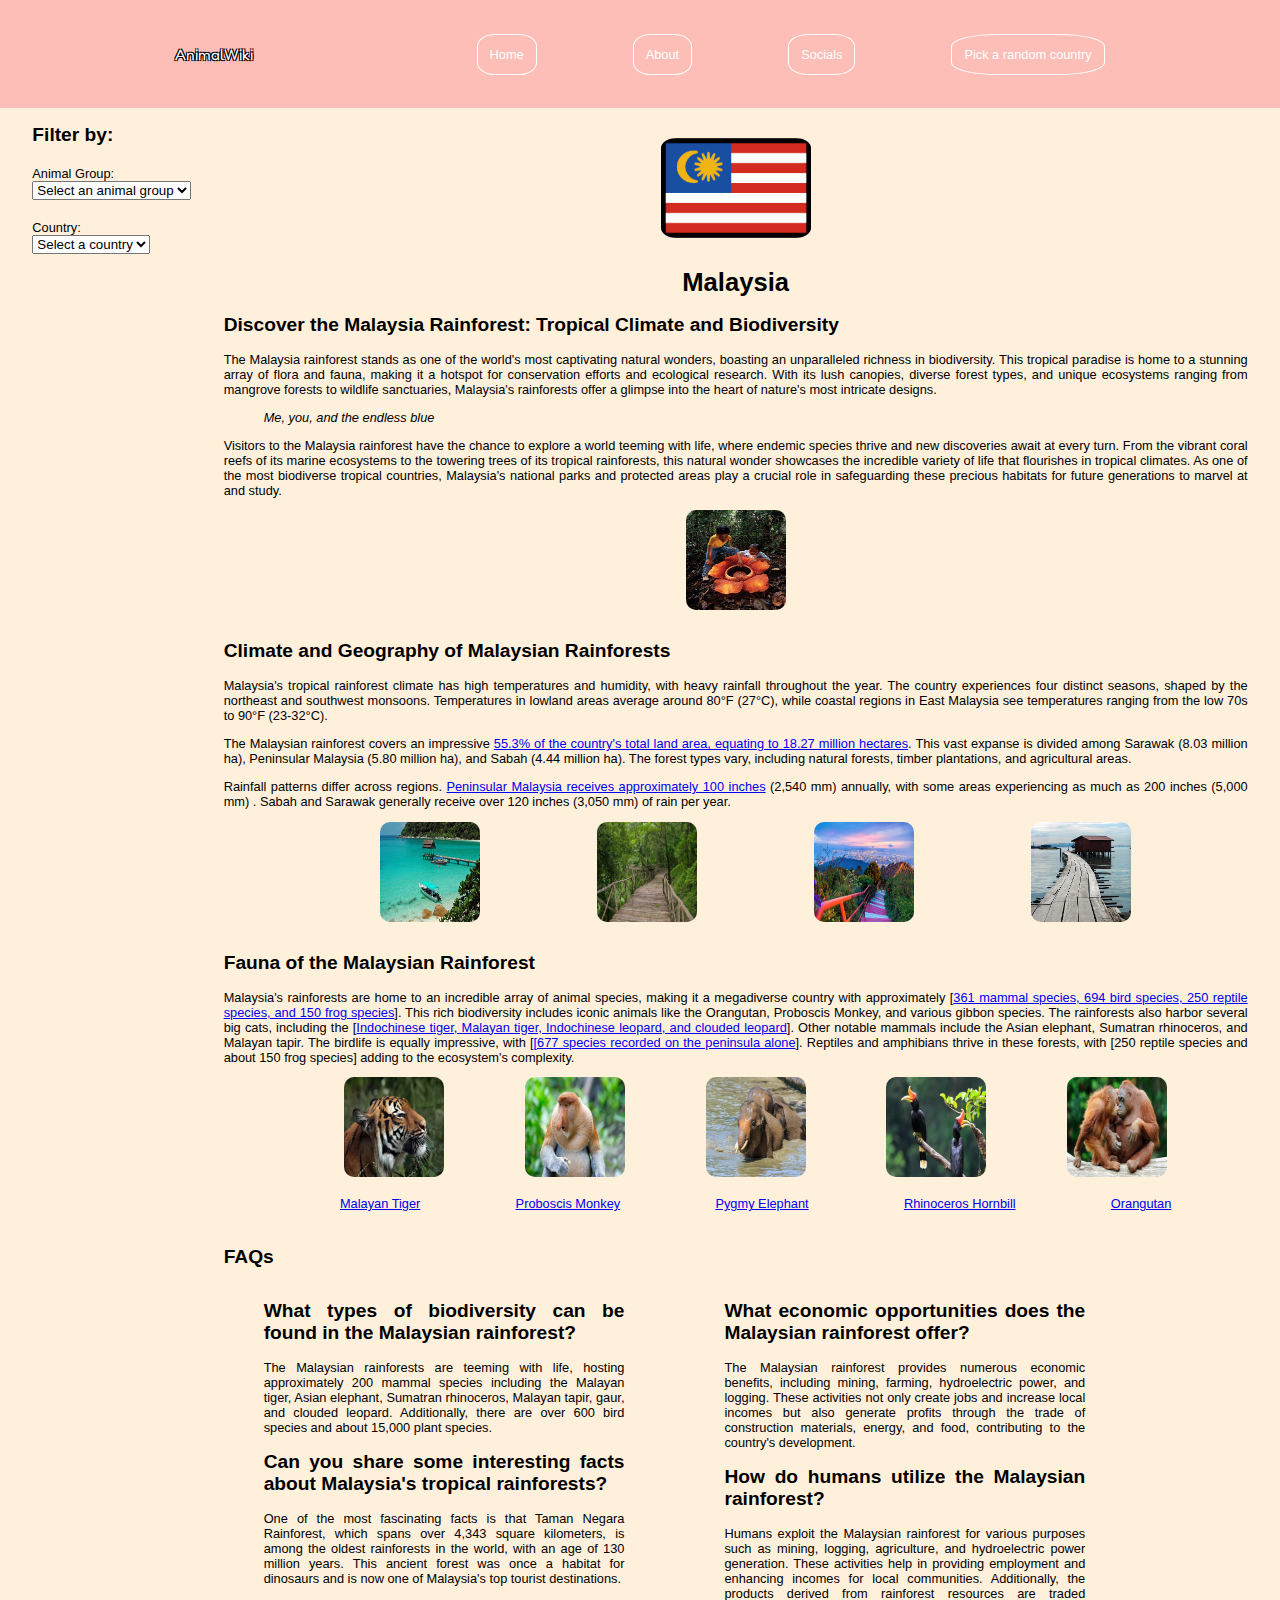
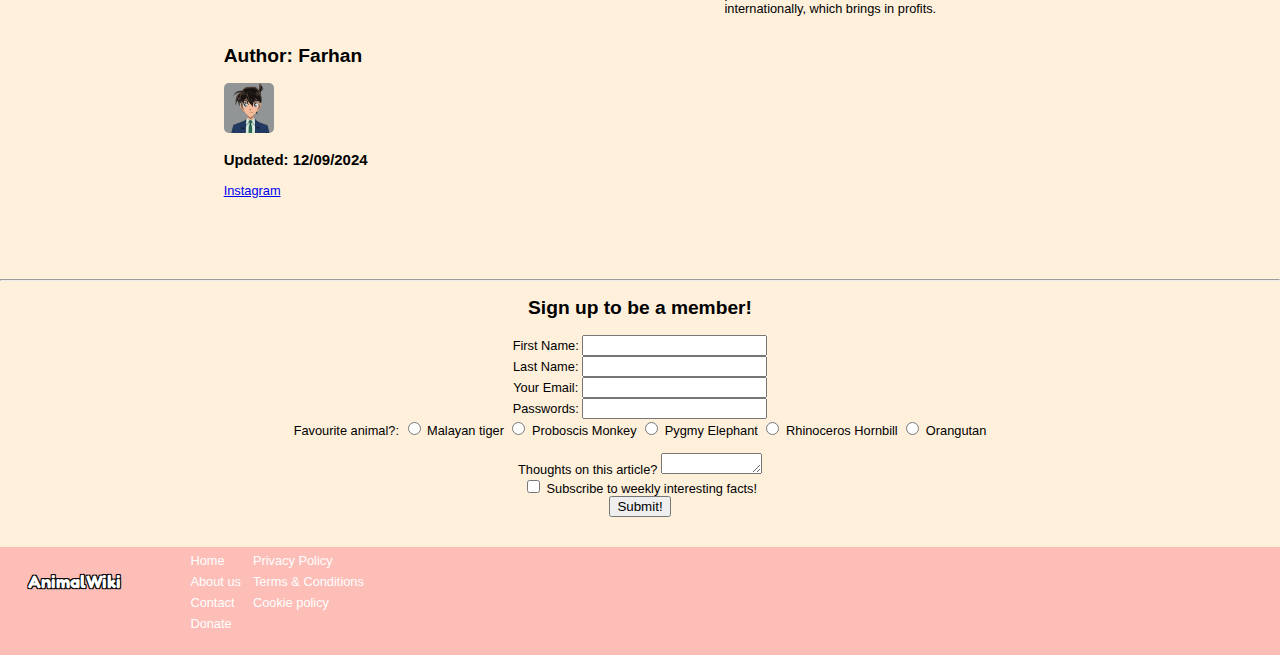
==== commit 4a4db8c8: "Updated button for countries" ====
--- a/index.html
+++ b/index.html
@@ -9,7 +9,7 @@
     <!-- Website title -->
     <title>Malaysia's Amazing animals</title>
 </head>
-<body>
+<body onload="redirectToPage();">
         <header id="main-header">
         <!-- contentpage -->
          <!-- <h1 href="home.html" id="logo">AnimalWiki</h1> -->
@@ -56,6 +56,7 @@
                     <!-- Filter by Animal group -->
                     <label for="AG">Animal Group:</label>
                     <select name="AG" id="AG">
+                        <option value="">Select an animal group</option>
                         <option value="Reptiles">Reptiles</option>
                         <option value="Mammals">Mammals</option>
                         <option value="Amphibians">Amphibians</option>
@@ -67,11 +68,12 @@
                     <!-- Filter by country -->
                     <label for="country">Country:</label>
                     <select name="country" id="countries">
-                        <option href="index.html" value="Malaysia">Malaysia</option>
-                        <option value="Indonesia">Indonesia</option>
-                        <option value="Thailand">Thailand</option>
-                        <option value="Cambodia">Cambodia</option>
-                        <option value="Philipines">Philipines</option>
+                        <option value="">Select a country</option>
+                        <option value="index.html">Malaysia</option>
+                        <option value="indo.html">Indonesia</option>
+                        <option value="thai.html">Thailand</option>
+                        <option value="cambodia.html">Cambodia</option>
+                        <option value="phil.html">Philipines</option>
                     </select>
                 </section>
             </aside>
